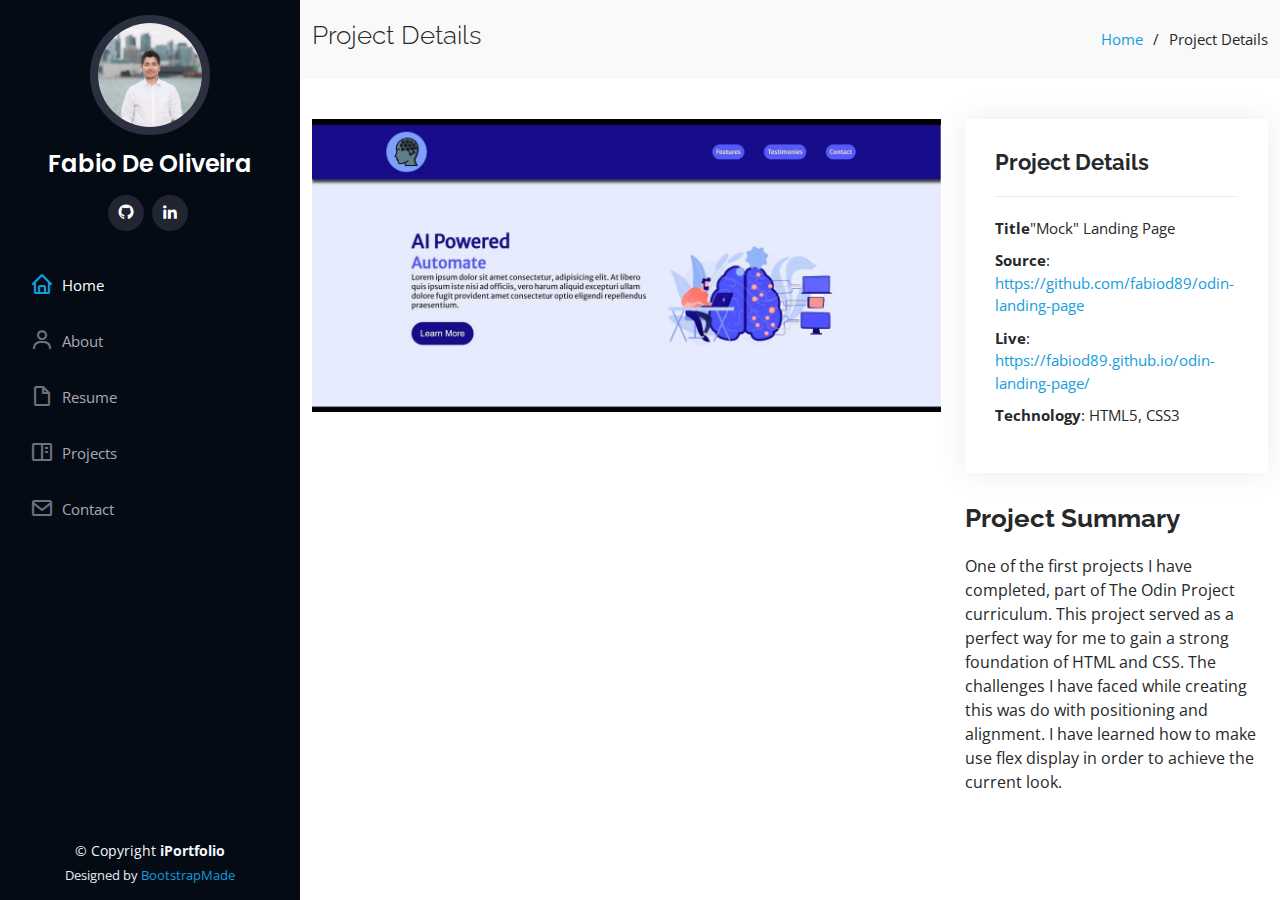
==== assets/pages/portfolio-1-details.html @ 575285ce "Project section" ====
<!DOCTYPE html>
<html lang="en">

<head>
  <meta charset="utf-8">
  <meta content="width=device-width, initial-scale=1.0" name="viewport">

  <title>Portfolio Details - iPortfolio Bootstrap Template</title>
  <meta content="" name="description">
  <meta content="" name="keywords">

  <!-- Favicons -->
  <link href="../img/favicon.png" rel="icon">
  <link href="../img/apple-touch-icon.png" rel="apple-touch-icon">

  <!-- Google Fonts -->
  <link href="https://fonts.googleapis.com/css?family=Open+Sans:300,300i,400,400i,600,600i,700,700i|Raleway:300,300i,400,400i,500,500i,600,600i,700,700i|Poppins:300,300i,400,400i,500,500i,600,600i,700,700i" rel="stylesheet">

  <!-- Vendor CSS Files -->
  <link href="../vendor/aos/aos.css" rel="stylesheet">
  <link href="../vendor/bootstrap/css/bootstrap.min.css" rel="stylesheet">
  <link href="../vendor/bootstrap-icons/bootstrap-icons.css" rel="stylesheet">
  <link href="../vendor/boxicons/css/boxicons.min.css" rel="stylesheet">
  <link href="../vendor/glightbox/css/glightbox.min.css" rel="stylesheet">
  <link href="../vendor/swiper/swiper-bundle.min.css" rel="stylesheet">

  <!-- Template Main CSS File -->
  <link href="../css/style.css" rel="stylesheet">

  <!-- =======================================================
  * Template Name: iPortfolio - v3.9.0
  * Template URL: https://bootstrapmade.com/iportfolio-bootstrap-portfolio-websites-template/
  * Author: BootstrapMade.com
  * License: https://bootstrapmade.com/license/
  ======================================================== -->
</head>

<body>

  <!-- ======= Mobile nav toggle button ======= -->
  <i class="bi bi-list mobile-nav-toggle d-xl-none"></i>

  <!-- ======= Header ======= -->
  <header id="header">
    <div class="d-flex flex-column">

      <div class="profile">
        <img src="../img/profile-img.jpg" alt="" class="img-fluid rounded-circle">
        <h1 class="text-light"><a href="index.html">Fabio De Oliveira</a></h1>
        <div class="social-links mt-3 text-center">
          <a href="https://github.com/fabiod89" class="github"><i class="bx bxl-github"></i></a>
          <a href="https://www.linkedin.com/in/fabio-de-oliveira-43838366/" class="linkedin"><i class="bx bxl-linkedin"></i></a>
        </div>
      </div>

      <nav id="navbar" class="nav-menu navbar">
        <ul>
          <li><a href="../../index.html#home" class="nav-link scrollto active"><i class="bx bx-home"></i> <span>Home</span></a></li>
          <li><a href="../../index.html#about" class="nav-link scrollto"><i class="bx bx-user"></i> <span>About</span></a></li>
          <li><a href="../../index.html#resume" class="nav-link scrollto"><i class="bx bx-file-blank"></i> <span>Resume</span></a></li>
          <li><a href="../../index.html#portfolio" class="nav-link scrollto"><i class="bx bx-book-content"></i> <span>Projects</span></a></li>
          <li><a href="../../index.html#contact" class="nav-link scrollto"><i class="bx bx-envelope"></i> <span>Contact</span></a></li>
        </ul>
      </nav><!-- .nav-menu -->
    </div>
  </header><!-- End Header -->

  <main id="main">

    <!-- ======= Breadcrumbs ======= -->
    <section id="breadcrumbs" class="breadcrumbs">
      <div class="container">

        <div class="d-flex justify-content-between align-items-center">
          <h2>Project Details</h2>
          <ol>
            <li><a href="../../index.html">Home</a></li>
            <li>Project Details</li>
          </ol>
        </div>

      </div>
    </section><!-- End Breadcrumbs -->

    <!-- ======= Portfolio Details Section ======= -->
    <section id="portfolio-details" class="portfolio-details">
      <div class="container">

        <div class="row gy-4">

          <div class="col-lg-8">
            <div class="portfolio-details-slider swiper">
              <div class="swiper-wrapper align-items-center">

                <div class="swiper-slide">
                  <img src="../img/portfolio/portfolio-details-1.jpg" alt="">
                </div>

              </div>
              <div class="swiper-pagination"></div>
            </div>
          </div>

          <div class="col-lg-4">
            <div class="portfolio-info">
              <h3>Project Details</h3>
              <ul>
                <li><strong>Title</strong>"Mock" Landing Page</li>
                <li><strong>Source</strong>: <a href="#">https://github.com/fabiod89/odin-landing-page</a></li>
                <li><strong>Live</strong>: <a href="#">https://fabiod89.github.io/odin-landing-page/</a></li>
                <li><strong>Technology</strong>: HTML5, CSS3</li>
              </ul>
            </div>
            <div class="portfolio-description">
              <h2>Project Summary</h2>
              <p>
                One of the first projects I have completed, part of The Odin Project curriculum. This project served as a perfect way for me to gain a strong foundation of HTML and CSS. The challenges I have faced while creating this was do with positioning and alignment. I have learned how to make use flex display in order to achieve the current look.
              </p>
            </div>
          </div>

        </div>

      </div>
    </section><!-- End Portfolio Details Section -->

  </main><!-- End #main -->

  <!-- ======= Footer ======= -->
  <footer id="footer">
    <div class="container">
      <div class="copyright">
        &copy; Copyright <strong><span>iPortfolio</span></strong>
      </div>
      <div class="credits">
        <!-- All the links in the footer should remain intact. -->
        <!-- You can delete the links only if you purchased the pro version. -->
        <!-- Licensing information: https://bootstrapmade.com/license/ -->
        <!-- Purchase the pro version with working PHP/AJAX contact form: https://bootstrapmade.com/iportfolio-bootstrap-portfolio-websites-template/ -->
        Designed by <a href="https://bootstrapmade.com/">BootstrapMade</a>
      </div>
    </div>
  </footer><!-- End  Footer -->

  <a href="#" class="back-to-top d-flex align-items-center justify-content-center"><i class="bi bi-arrow-up-short"></i></a>

  <!-- Vendor JS Files -->
  <script src="../vendor/purecounter/purecounter_vanilla.js"></script>
  <script src="../vendor/aos/aos.js"></script>
  <script src="../vendor/bootstrap/js/bootstrap.bundle.min.js"></script>
  <script src="../vendor/glightbox/js/glightbox.min.js"></script>
  <script src="../vendor/isotope-layout/isotope.pkgd.min.js"></script>
  <script src="../vendor/swiper/swiper-bundle.min.js"></script>
  <script src="../vendor/typed.js/typed.min.js"></script>
  <script src="../vendor/waypoints/noframework.waypoints.js"></script>
  <script src="../vendor/php-email-form/validate.js"></script>

  <!-- Template Main JS File -->
  <script src="../js/main.js"></script>

</body>

</html>
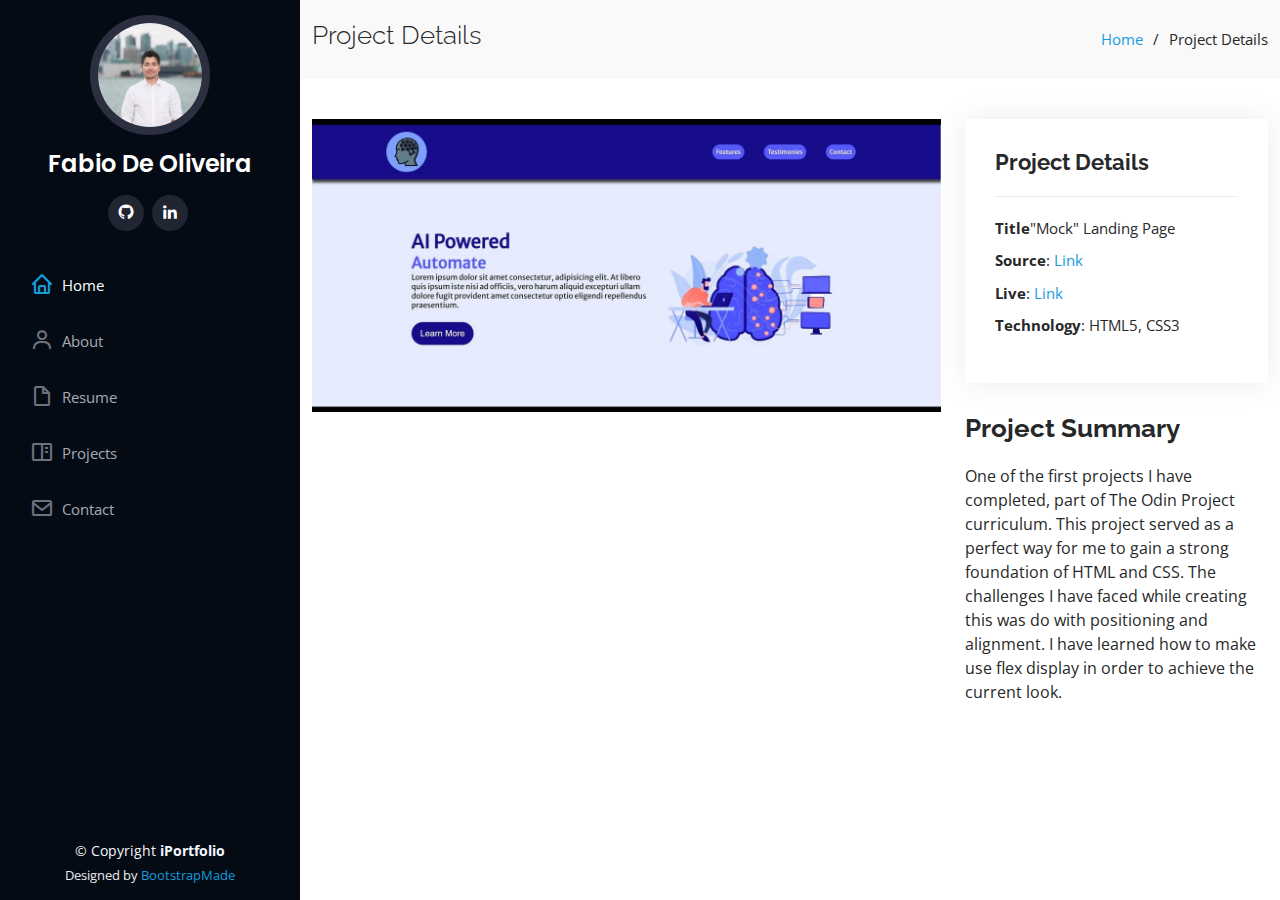
==== commit 3c71e011: "Add resume" ====
--- a/assets/pages/portfolio-1-details.html
+++ b/assets/pages/portfolio-1-details.html
@@ -106,8 +106,8 @@
               <h3>Project Details</h3>
               <ul>
                 <li><strong>Title</strong>"Mock" Landing Page</li>
-                <li><strong>Source</strong>: <a href="#">https://github.com/fabiod89/odin-landing-page</a></li>
-                <li><strong>Live</strong>: <a href="#">https://fabiod89.github.io/odin-landing-page/</a></li>
+                <li><strong>Source</strong>: <a href="https://github.com/fabiod89/odin-landing-page">Link</a></li>
+                <li><strong>Live</strong>: <a href="https://fabiod89.github.io/odin-landing-page/">Link</a></li>
                 <li><strong>Technology</strong>: HTML5, CSS3</li>
               </ul>
             </div>
